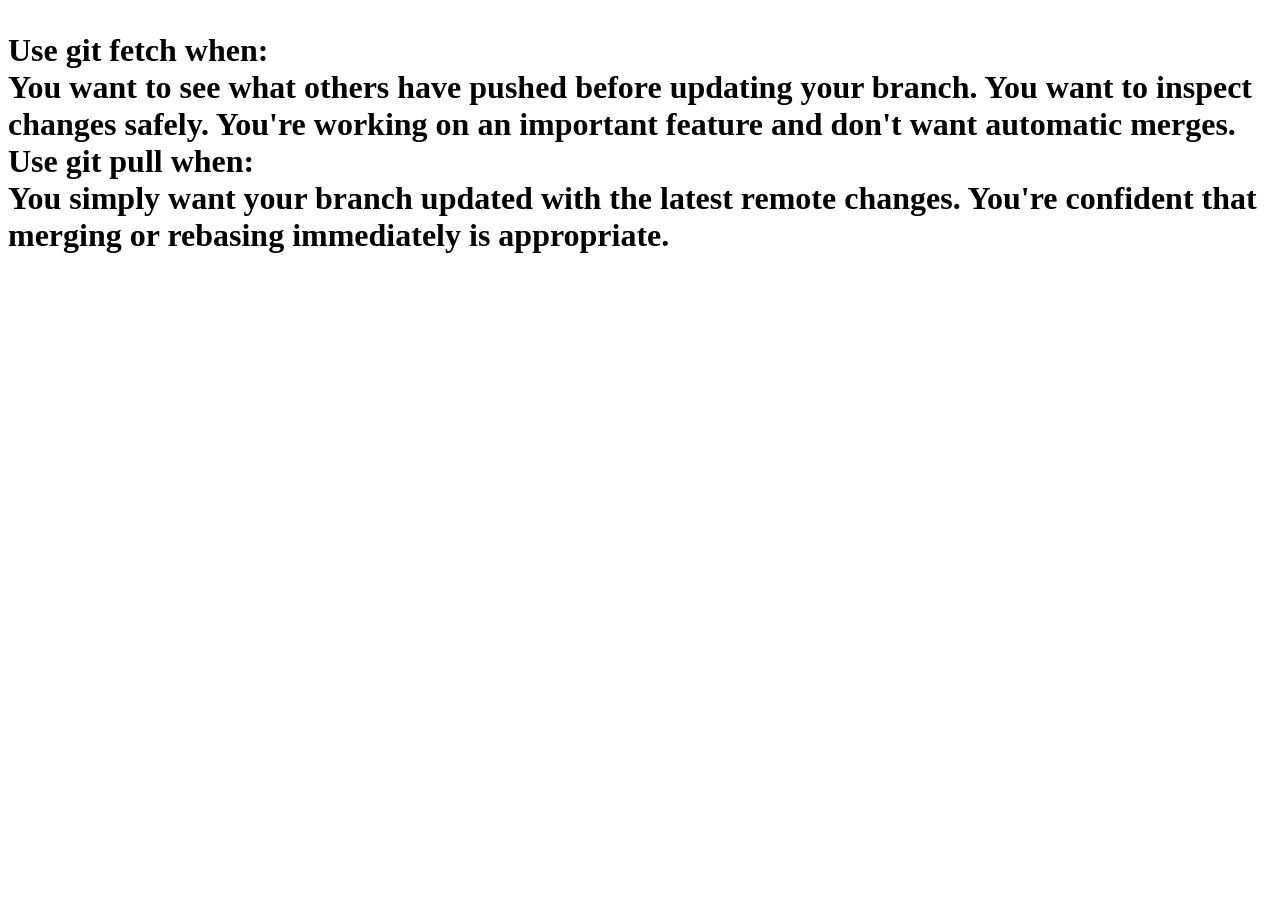
==== pull&fetch.html @ 4fc59424 "Create pull&fetch.html with usage instructions Added an HTML page explaining the differences between" ====
<!DOCTYPE html>
<html lang="en">
<head>
    <meta charset="UTF-8">
    <meta name="viewport" content="width=device-width, initial-scale=1.0">
    <title>git pull & fetch</title>
</head>
<body>
    <div><h1><p>
      Use git fetch when:
      <br>
You want to see what others have pushed before updating your branch.
You want to inspect changes safely.
You're working on an important feature and don't want automatic merges.
      <br>
Use git pull when:
      <br>
You simply want your branch updated with the latest remote changes.
You're confident that merging or rebasing immediately is appropriate.
    </p></h1></div>
</body>
</html>
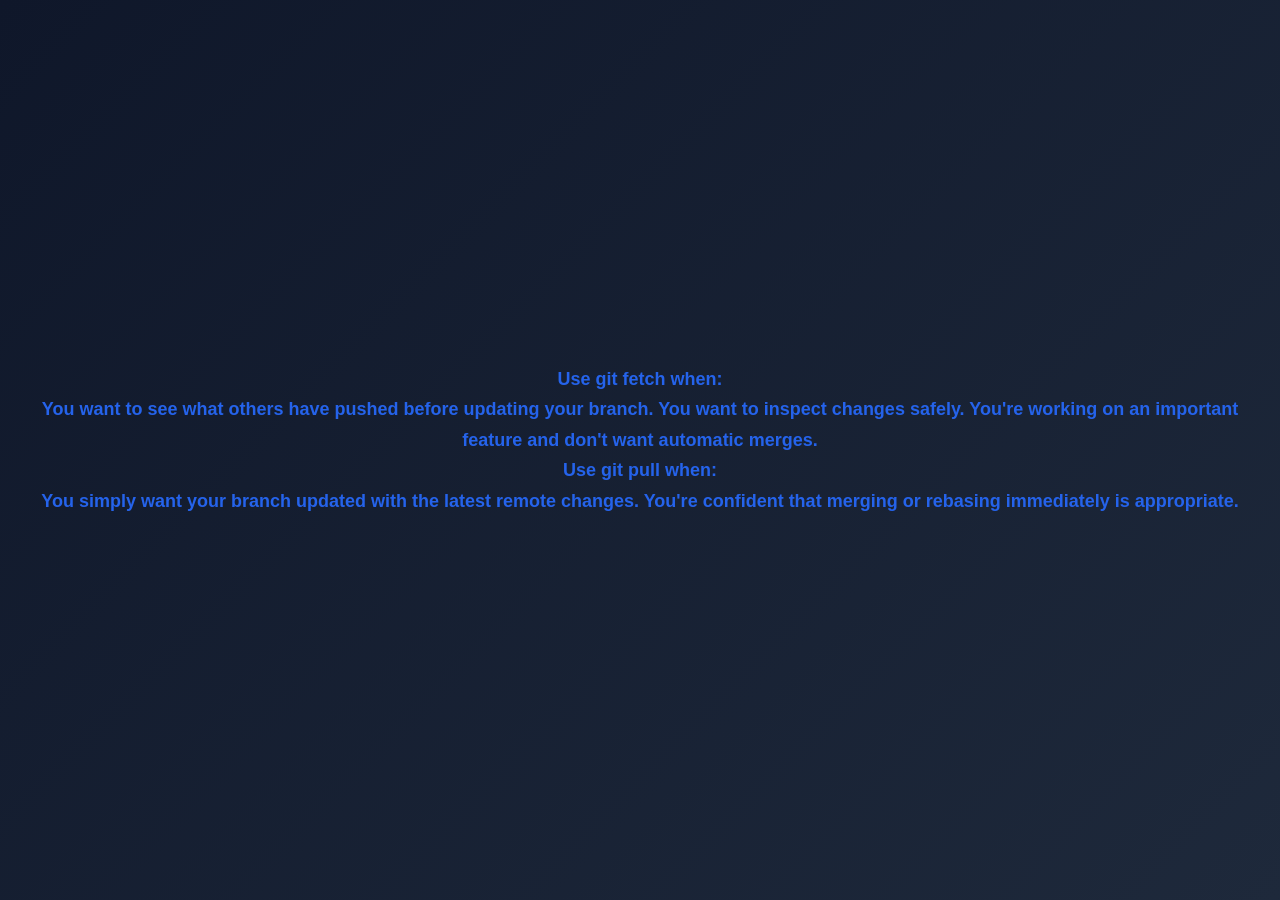
==== commit d7a6db09: "with css" ====
--- a/pull&fetch.html
+++ b/pull&fetch.html
@@ -4,6 +4,7 @@
     <meta charset="UTF-8">
     <meta name="viewport" content="width=device-width, initial-scale=1.0">
     <title>git pull & fetch</title>
+    <link rel="stylesheet" href="style.css">
 </head>
 <body>
     <div><h1><p>
--- a/style.css
+++ b/style.css
@@ -0,0 +1,80 @@
+/* Reset */
+* {
+    margin: 0;
+    padding: 0;
+    box-sizing: border-box;
+}
+
+body {
+    font-family: Arial, Helvetica, sans-serif;
+    background: linear-gradient(135deg, #0f172a, #1e293b);
+    color: #fff;
+    min-height: 100vh;
+    display: flex;
+    justify-content: center;
+    align-items: center;
+    padding: 30px;
+}
+
+.container {
+    background: #ffffff;
+    color: #222;
+    width: 800px;
+    max-width: 100%;
+    padding: 35px;
+    border-radius: 15px;
+    box-shadow: 0 10px 25px rgba(0,0,0,0.3);
+}
+
+h1 {
+    text-align: center;
+    color: #2563eb;
+    margin-bottom: 20px;
+}
+
+h2 {
+    color: #16a34a;
+    margin-top: 20px;
+    margin-bottom: 10px;
+}
+
+p {
+    font-size: 18px;
+    line-height: 1.7;
+}
+
+ul {
+    margin-left: 25px;
+    margin-bottom: 20px;
+}
+
+li {
+    margin: 10px 0;
+}
+
+/* Table */
+
+table {
+    width: 100%;
+    border-collapse: collapse;
+    margin-top: 20px;
+}
+
+th {
+    background: #2563eb;
+    color: white;
+    padding: 15px;
+}
+
+td {
+    padding: 15px;
+    border: 1px solid #ddd;
+}
+
+tr:nth-child(even) {
+    background: #f5f5f5;
+}
+
+tr:hover {
+    background: #e8f0ff;
+}
